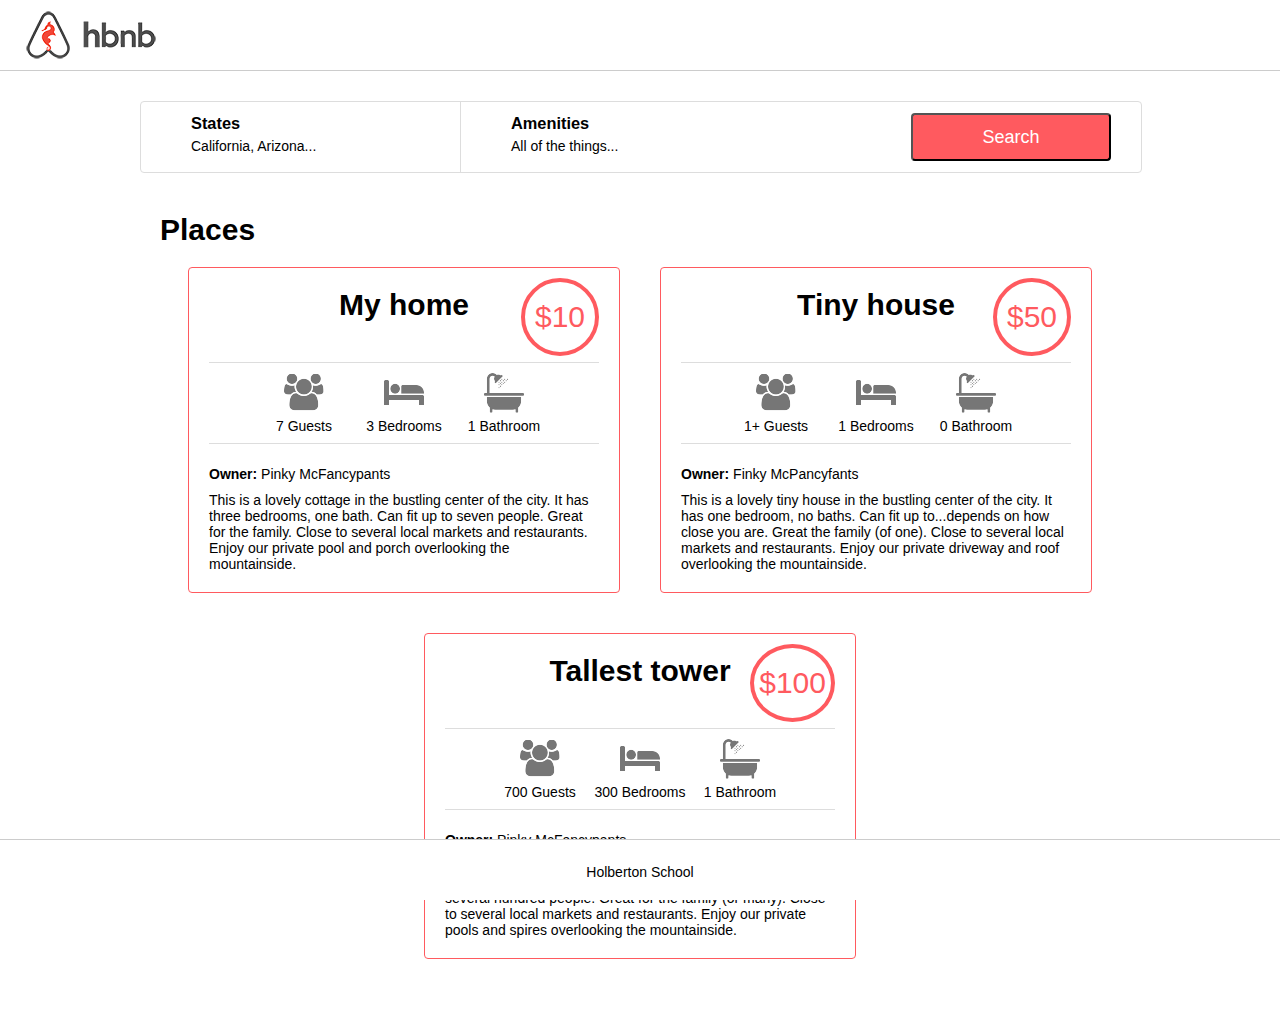
==== index.html @ 02a6ca17 "change name of index page" ====
<!DOCTYPE html>
<html lang="en">
  <head>
    <link rel="body stylesheet" href="styles/4-common.css">
    <link rel="header stylesheet" href="styles/3-header.css">
    <link rel="footer stylesheet" href="styles/3-footer.css">
    <link rel="filters stylesheet" href="styles/6-filters.css">
    <link rel="places stylesheet" href="styles/8-places.css">
    <link rel="shortcut icon" href="images/icon.png" type="image/png">
    <meta charset="utf-8">
    <title>AirBnB Clone</title>
  </head>
  <body>
    <header class="header">
      <div class="header__logo"></div>
    </header>
    <div class="container">
      <section class="filters">
        <button class="filters__button">Search</button>
        <div class="wrapper">
          <div class="locations">
            <h3 class="filters__title">States</h3>
            <h4 class="filters__subtitle">California, Arizona...</h4>
          </div>
          <div class="amenities">
            <h3 class="filters__title">Amenities</h3>
            <h4 class="filters__subtitle">All of the things...</h4>
          </div>
          <div id="left" class="popover">
            <ul class="popover__list">
              <li>Arizona:</li>
                <ul class="popover__sublist">
                  <li>Page</li>
                  <li>Page2</li>
                </ul>
              <li>California:</li>
                <ul class="popover__sublist">
                  <li>San Francisco</li>
                  <li>Los Angeles</li>
                </ul>
            </ul>
          </div>
           <div id="right" class="popover" >
            <ul class="popover__sublist">
              <li>Bathroom</li>
              <li>Kitchen</li>
              <li>Iron</li>
            </ul>
          </div>
        </div>
      </section>   
      <section class="places">
      <h1 class="places__title">Places</h1>
      <div class="places__flex-container">
        <article class="places__flex-card">
          <div class="price_by_night">$10</div>
          <h2 class="places__card-title">My home</h2>
          <div class="information">
            <div class="max_guest information__flex-child">
              <div id="guests" class="information__logo"></div>
              <p>7 Guests</p>
            </div>
            <div class="number_rooms information__flex-child">
              <div id="bedrooms" class="information__logo"></div>
              <p>3 Bedrooms</p>
              </div>
            <div class="number_bathrooms information__flex-child">
              <div id="bathrooms" class="information__logo"></div>
              <p>1 Bathroom</p>
            </div>
          </div>
          <div class="user"><b>Owner:</b> Pinky McFancypants</div>
          <div class="description">This is a lovely cottage in the bustling center of the city. It has three bedrooms, one bath. Can fit up to seven people. Great for the family. Close to several local markets and restaurants. Enjoy our private pool and porch overlooking the mountainside.</div>
        </article>
        <article class="places__flex-card">
          <div class="price_by_night">$50</div>
          <h2 class="places__card-title">Tiny house</h2>
          <div class="information">
            <div class="max_guest information__flex-child">
              <div id="guests" class="information__logo"></div>
              <p>1+ Guests</p>
            </div>
            <div class="number_rooms information__flex-child">
              <div id="bedrooms" class="information__logo"></div>
              <p>1 Bedrooms</p>
              </div>
            <div class="number_bathrooms information__flex-child">
              <div id="bathrooms"class="information__logo"></div>
              <p>0 Bathroom</p>
            </div>
          </div>
          <div class="user"><b>Owner:</b> Finky McPancyfants</div>
          <div class="description">This is a lovely tiny house in the bustling center of the city. It has one bedroom, no baths. Can fit up to...depends on how close you are. Great the family (of one). Close to several local markets and restaurants. Enjoy our private driveway and roof overlooking the mountainside.</div>
        </article>
        <article class="places__flex-card">
          <div class="price_by_night">$100</div>
          <h2 class="places__card-title">Tallest tower</h2>
          <div class="information">
            <div class="max_guest information__flex-child">
              <div id="guests" class="information__logo"></div>
              <p>700 Guests</p>
            </div>
            <div class="number_rooms information__flex-child">
              <div id="bedrooms" class="information__logo"></div>
              <p>300 Bedrooms</p>
              </div>
            <div class="number_bathrooms information__flex-child">
              <div id="bathrooms" class="information__logo"></div>
              <p>1 Bathroom</p>
            </div>
          </div>
          <div class="user"><b>Owner:</b> Pinky McFancypants</div>
          <div class="description">This is a lovely castle in the bustling center of the kingdom. It has three hundred bedrooms, one bath (sorry). Can fit up to several hundred people. Great for the family (or many). Close to several local markets and restaurants. Enjoy our private pools and spires overlooking the mountainside.</div>
        </article>
      </div>
    </section>
    </div>
    <footer class="footer">
      <p class="footer__text">
        Holberton School
      </p>
    </footer>
  </body>
</html>
---- styles/4-common.css ----
* {
    margin: 0;
    padding: 0;
}
body {
    font-size: 14px;
    font-family: Circular,"Helvetica Neue",Helvetica,Arial,sans-serif;
}
.container{
    max-width: 1000px;
    margin: 30px auto 30px auto;  
}
---- styles/3-header.css ----
.header {
    background-color: white;
    height: 70px;
    width: 100%;
    border: solid #CCCCCC;
    border-width: 0 0 1px 0
}
.header__logo {
  display: block;
  background: url("../images/logo.png") no-repeat center left;
  height: 100%;
  margin-left: 20px;
}
---- styles/3-footer.css ----
.footer {
    position: fixed;
    bottom: 0;
    background-color: white;
    height: 60px;
    width: 100%;
    border: solid #CCCCCC;
    border-width: 1px 0 0 0;
}
.footer__text {
    text-align: center;
    padding-top: 24px;
}
---- styles/6-filters.css ----
/* Filter bar and button style */
.filters{
  background-color: white;
  height: 70px;
  width: 100%;
  border: 1px solid #DDDDDD;
  border-radius: 4px;
}
.filters__button {
  float: right;
  font-size: 18px;
  background: #FF5A5F;
  color: #FFFFFF;
  height: 48px;
  width: 20%;
  border-radius: 4px;
  margin: 11px 30px;
}
.filters__button:hover {
  opacity: .9
}

/* Grid customization */
.wrapper {
  position: absolute;
  width: 100%;
  display: grid;
  grid-template-columns: 25% 25%;
  grid-template-rows: 70px;
  grid-auto-rows: minmax(70px, auto);
}

/* Filter option box stylings */
.locations {
  padding: 10px 0 0 50px;
  line-height: 23px;
  border: solid #DDDDDD;
  border-width: 0 1px 0 0;
}
.amenities {
  padding: 10px 0 0 50px;
  line-height: 23px;
}
.popover {
  padding-top: 30px;
  visibility: hidden;
  background-color: #FAFAFA;
  border: 1px solid #DDDDDD;
  border-radius: 4px;
}

/* Filter text styling */
.filters__title {
  font-weight: 600;
}
.filters__subtitle {
  font-weight: 400;
}


/* Popover list styling: */
.popover__list {
  font-size: 1.5em;
  font-weight: bold;
  list-style-type: none;
  line-height: 30px;
  padding: 0 0 30px 35px;
}
.popover__sublist {
  font-size: 14px;
  font-weight: normal;
  line-height: 24px;
  list-style-type: none;
  margin-bottom: 15px;
  padding-left: 15px;
}
#right.popover .popover__sublist {
  padding-left: 50px;
}

/* Hide on hover: */
.amenities:hover ~ #right.popover {
  visibility: visible;
}
.locations:hover ~ #left.popover {
  visibility: visible;
}
---- styles/8-places.css ----
/* Places Section */

.places {
    margin: 40px 20px
}

/* Main section title */
.places__title {
    font-size: 30px;
}

/* Flex styling of place cards */
.places__flex-container {
    justify-content: center;
    display: flex;
    flex-wrap: wrap;
    width: 1000px;
    margin-left: -20px;
}
.places__flex-card {
    position: relative;
    text-align: center;
    margin: 20px;
    padding: 20px;
    flex-basis: 390px;
    border: solid 1px #FF5A5F;
    border-radius: 4px;
}

/* Place card content style */
.places__card-title {
    display: block;
    margin: auto;
    font-size: 30px;
    padding: 0 0 40px 0;
}

.price_by_night {
    position: absolute;
    top: 10px;
    right: 20px;
    border: 4px solid #FF5A5F;
    border-radius: 50%;
    min-width: 60px;
    height: 60px;
    line-height: 60px;
    padding: 5px;
    color: #FF5A5F;
    font-size: 30px;
    text-align: center;
    vertical-align: middle;
}

/* Information section flex-box */
.information {
    height: 80px;
    border: solid #DDDDDD;
    border-width: 1px 0;
    display: flex;
    justify-content: center;

}
.information__flex-child {
    width: 100px;
}

/* Icon specs */
.information__logo {
    display: block;
    height: 60px;
    margin-bottom: -5px;
}
#bathrooms.information__logo{
    background: url("../images/icon_bath.png ") no-repeat center;
}
#bedrooms.information__logo {
    background: url("../images/icon_bed.png") no-repeat center;
}
#guests.information__logo {
    background: url("../images/icon_group.png") no-repeat center;
}

/* Resident user and description content style */
.user {
    text-align: left;
    padding: 22px 0 10px 0;
}
.description {
    text-align: left;
}
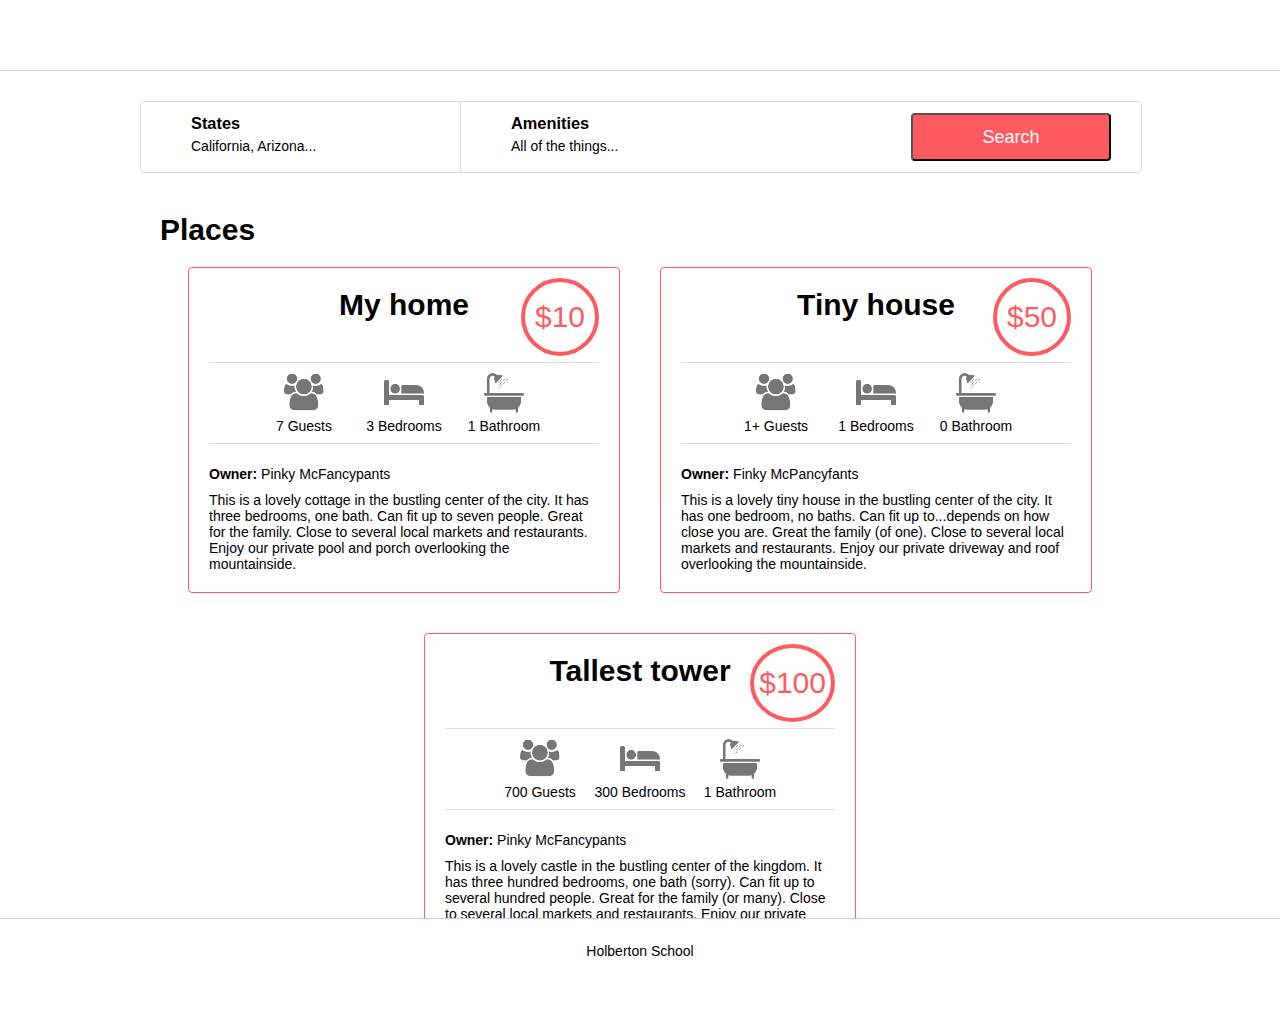
==== commit 55a3fcdd: "Update files" ====
--- a/index.html
+++ b/index.html
@@ -116,9 +116,9 @@
     </section>
     </div>
     <footer class="footer">
-      <p class="footer__text">
+      <div class="footer__text">
         Holberton School
-      </p>
+      </div>
     </footer>
   </body>
 </html>--- a/styles/4-common.css
+++ b/styles/4-common.css
@@ -1,12 +1,15 @@
 * {
     margin: 0;
     padding: 0;
+  }
+
+body {
+    position: relative;
+    background-color: white;
+    font-size: 14px;
+    font-family: Circular,"Helvetica Neue",Helvetica, Arial,sans-serif;
 }
-body {
-    font-size: 14px;
-    font-family: Circular,"Helvetica Neue",Helvetica,Arial,sans-serif;
-}
-.container{
+.container {
     max-width: 1000px;
     margin: 30px auto 30px auto;  
 }--- a/styles/3-header.css
+++ b/styles/3-header.css
@@ -1,13 +1,13 @@
 .header {
-    background-color: white;
-    height: 70px;
-    width: 100%;
-    border: solid #CCCCCC;
-    border-width: 0 0 1px 0
+  background-color: white;
+  height: 70px;
+  width: 100%;
+  border: solid #CCCCCC;
+  border-width: 0 0 1px 0
 }
 .header__logo {
   display: block;
-  background: url("../images/logo.png") no-repeat center left;
+  background: url("https://s3.amazonaws.com/intranet-projects-files/holbertonschool-higher-level_programming+/268/logo.png") no-repeat center left;
   height: 100%;
   margin-left: 20px;
 }--- a/styles/3-footer.css
+++ b/styles/3-footer.css
@@ -1,6 +1,6 @@
 
 .footer {
-    position: fixed;
+    position: absolute;
     bottom: 0;
     background-color: white;
     height: 60px;
@@ -11,4 +11,4 @@
 .footer__text {
     text-align: center;
     padding-top: 24px;
-}+}
--- a/styles/6-filters.css
+++ b/styles/6-filters.css
@@ -1,87 +1,90 @@
-/* Filter bar and button style */
-.filters{
-  background-color: white;
-  height: 70px;
-  width: 100%;
-  border: 1px solid #DDDDDD;
-  border-radius: 4px;
-}
-.filters__button {
-  float: right;
-  font-size: 18px;
-  background: #FF5A5F;
-  color: #FFFFFF;
-  height: 48px;
-  width: 20%;
-  border-radius: 4px;
-  margin: 11px 30px;
-}
-.filters__button:hover {
-  opacity: .9
-}
-
-/* Grid customization */
-.wrapper {
-  position: absolute;
-  width: 100%;
-  display: grid;
-  grid-template-columns: 25% 25%;
-  grid-template-rows: 70px;
-  grid-auto-rows: minmax(70px, auto);
-}
-
-/* Filter option box stylings */
-.locations {
-  padding: 10px 0 0 50px;
-  line-height: 23px;
-  border: solid #DDDDDD;
-  border-width: 0 1px 0 0;
-}
-.amenities {
-  padding: 10px 0 0 50px;
-  line-height: 23px;
-}
-.popover {
-  padding-top: 30px;
-  visibility: hidden;
-  background-color: #FAFAFA;
-  border: 1px solid #DDDDDD;
-  border-radius: 4px;
-}
-
-/* Filter text styling */
-.filters__title {
-  font-weight: 600;
-}
-.filters__subtitle {
-  font-weight: 400;
-}
-
-
-/* Popover list styling: */
-.popover__list {
-  font-size: 1.5em;
-  font-weight: bold;
-  list-style-type: none;
-  line-height: 30px;
-  padding: 0 0 30px 35px;
-}
-.popover__sublist {
-  font-size: 14px;
-  font-weight: normal;
-  line-height: 24px;
-  list-style-type: none;
-  margin-bottom: 15px;
-  padding-left: 15px;
-}
-#right.popover .popover__sublist {
-  padding-left: 50px;
-}
-
-/* Hide on hover: */
-.amenities:hover ~ #right.popover {
-  visibility: visible;
-}
-.locations:hover ~ #left.popover {
-  visibility: visible;
-}+    /* Filter bar and button style */
+    .filters{
+      background-color: white;
+      height: 70px;
+      width: 100%;
+      border: 1px solid #DDDDDD;
+      border-radius: 4px;
+    }
+    .filters__button {
+      float: right;
+      font-size: 18px;
+      background: #FF5A5F;
+      color: #FFFFFF;
+      height: 48px;
+      width: 20%;
+      border-radius: 4px;
+      margin: 11px 30px;
+    }
+    .filters__button:hover {
+      opacity: .9
+    }
+    
+    
+    /* Grid customization */
+    .wrapper {
+      position: absolute;
+      width: 100%;
+      display: grid;
+      grid-template-columns: 25% 25%;
+      grid-template-rows: 70px;
+      grid-auto-rows: minmax(70px, auto);
+    }
+    
+    /* Filter option box stylings */
+    .locations {
+      padding: 10px 0 0 50px;
+      line-height: 23px;
+      border: solid #DDDDDD;
+      border-width: 0 1px 0 0;
+    }
+    .amenities {
+      padding: 10px 0 0 50px;
+      line-height: 23px;
+    }
+    .popover {
+      padding-top: 30px;
+      visibility: hidden;
+      background-color: #FAFAFA;
+      border: 1px solid #DDDDDD;
+      border-radius: 4px;
+      z-index: 1;
+    }
+    
+    /* Filter text styling */
+    .filters__title {
+      font-weight: 600;
+    }
+    .filters__subtitle {
+      font-weight: 400;
+    }
+    
+    
+    /* Popover list styling: */
+    .popover__list {
+      font-size: 1.5em;
+      font-weight: bold;
+      list-style-type: none;
+      line-height: 30px;
+      padding: 0 0 30px 35px;
+    }
+    .popover__sublist {
+      font-size: 14px;
+      font-weight: normal;
+      line-height: 24px;
+      list-style-type: none;
+      margin-bottom: 15px;
+      padding-left: 15px;
+    }
+    #right.popover .popover__sublist {
+      padding-left: 50px;
+    }
+    
+    /* Hide on hover: */
+    
+    .amenities:hover ~ #right.popover {
+      visibility: visible;
+    }
+    .locations:hover ~ #left.popover {
+      visibility: visible;
+    }
